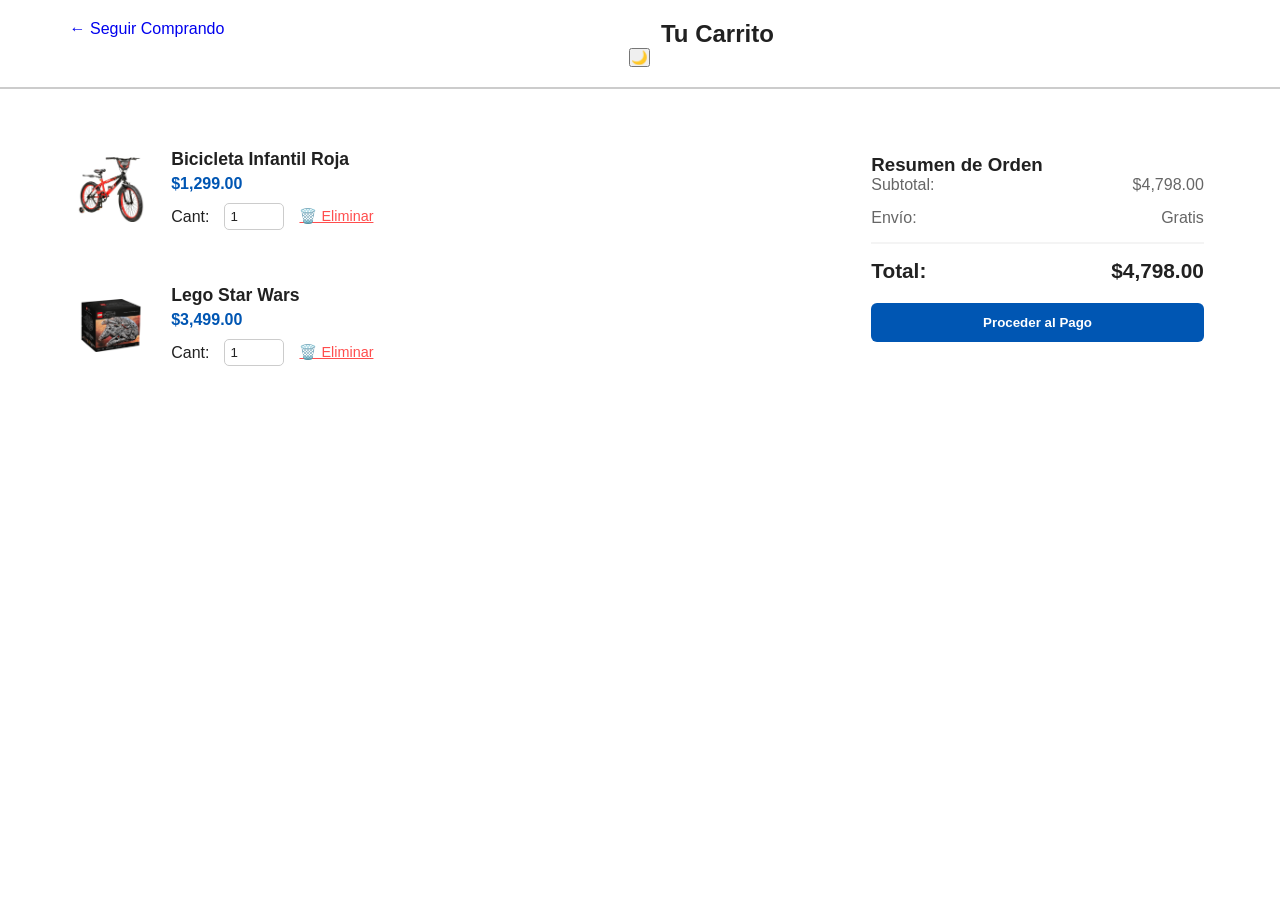
==== cart.html @ 3ff04220 "Carrito y navegacion agregados al proyecto" ====
<!DOCTYPE html>
<html lang="es">
<head>
    <meta charset="UTF-8">
    <meta name="viewport" content="width=device-width, initial-scale=1.0">
    <title>Carrito de Compras | Julio Cepeda</title>
    <link rel="stylesheet" href="css/styles.css">
    <link rel="stylesheet" href="css/components.css">
    <link rel="stylesheet" href="css/cart.css">
</head>
<body>

    <header style="padding: 20px; text-align: center; border-bottom: 2px solid #ccc;">
        <nav class="contenedor">
            <a href="product-list.html" style="float: left; text-decoration: none;">← Seguir Comprando</a>
            <h2>Tu Carrito</h2>
            <button id="btn-theme" aria-label="Cambiar tema visual">🌙</button>
        </nav>
    </header>

    <main class="contenedor" style="padding: 40px 0;">
        <div class="carrito-layout">
            
            <section class="carrito-items">
                <article class="item-carrito">
                    <img src="./img/bici-roja.jpg" alt="Bicicleta Infantil Roja" class="item-img">
                    <div class="item-detalles">
                        <h3>Bicicleta Infantil Roja</h3>
                        <p class="item-precio">$1,299.00</p>
                        <div class="item-controles">
                            <label for="cant-bici">Cant:</label>
                            <input type="number" id="cant-bici" value="1" min="1" class="input-cantidad">
                            <button class="btn-eliminar" aria-label="Eliminar bicicleta del carrito">🗑️ Eliminar</button>
                        </div>
                    </div>
                </article>

                <article class="item-carrito">
                    <img src="./img/lego-halcon.jpg" alt="Lego Star Wars" class="item-img">
                    <div class="item-detalles">
                        <h3>Lego Star Wars</h3>
                        <p class="item-precio">$3,499.00</p>
                        <div class="item-controles">
                            <label for="cant-lego">Cant:</label>
                            <input type="number" id="cant-lego" value="1" min="1" class="input-cantidad">
                            <button class="btn-eliminar" aria-label="Eliminar Lego del carrito">🗑️ Eliminar</button>
                        </div>
                    </div>
                </article>
            </section>

            <aside class="carrito-resumen">
                <h3>Resumen de Orden</h3>
                <div class="resumen-fila">
                    <span>Subtotal:</span>
                    <span>$4,798.00</span>
                </div>
                <div class="resumen-fila">
                    <span>Envío:</span>
                    <span>Gratis</span>
                </div>
                <div class="resumen-total">
                    <span>Total:</span>
                    <span>$4,798.00</span>
                </div>
                
                <a href="checkout.html" style="text-decoration: none;">
                    <button class="btn-primario" style="margin-top: 20px;">Proceder al Pago</button>
                </a>
            </aside>

        </div>
    </main>

    <script src="js/main.js"></script>
</body>
</html>
---- css/styles.css ----
/* VARIABLES DE DISEÑO (Para consistencia visual) */

/* Indicador visual para navegación por teclado (Accesibilidad) */
*:focus-visible {
    outline: 3px solid var(--primary-color);
    outline-offset: 3px;
    border-radius: 4px;
}
:root {
    /* Modo Claro */
    --bg-color: #ffffff;
    --text-color: #212121;
    --primary-color: #0056b3; /* Azul Julio Cepeda */
    --secondary-color: #f4f4f4;
    --card-bg: #ffffff;
    --transition-speed: 0.3s;
}

/* Soporte automático para preferencias del sistema */
@media (prefers-color-scheme: dark) {
    :root {
        --bg-color: #121212;
        --text-color: #f1f1f1;
        --secondary-color: #1e1e1e;
        --card-bg: #1e1e1e;
    }
}

/* Clase para activar modo oscuro manualmente con JS */
.dark-theme {
    --bg-color: #121212;
    --text-color: #f1f1f1;
    --secondary-color: #1e1e1e;
    --card-bg: #1e1e1e;
}

/* RESET ESTRUCTURAL */
* {
    margin: 0;
    padding: 0;
    box-sizing: border-box;
    font-family: 'Segoe UI', Tahoma, sans-serif;
}

body {
    background-color: var(--bg-color);
    color: var(--text-color);
    transition: background-color var(--transition-speed), color var(--transition-speed);
}

.contenedor {
    width: 92%;
    max-width: 1200px;
    margin: 0 auto;
}
---- css/components.css ----
/* BOTONES ACCESIBLES */
.btn-primario {
    background-color: var(--primary-color);
    color: white;
    border: none;
    padding: 12px;
    border-radius: 6px;
    font-weight: bold;
    cursor: pointer;
    width: 100%;
    transition: transform 0.2s, filter 0.2s; /* Transición suave */
}

/* MICROINTERACCIÓN */
.btn-primario:hover {
    filter: brightness(1.2);
    transform: scale(1.03); /* Efecto de aumento al pasar el mouse */
}

/* TARJETAS DE PRODUCTO */
.tarjeta-producto {
    background-color: var(--card-bg);
    border-radius: 10px;
    padding: 15px;
    box-shadow: 0 4px 15px rgba(0,0,0,0.1);
    transition: transform var(--transition-speed);
}

/* TRANSICIÓN SUAVE */
.tarjeta-producto:hover {
    transform: translateY(-10px); /* La tarjeta se eleva */
}

/* 3ra Microinteracción: El botón reacciona al clic físico */
.btn-primario:active {
    transform: scale(0.95); /* Se hace un 5% más pequeño al presionarlo */
}

/* IMAGEN DEL PRODUCTO (Ajuste perfecto) */
.producto-img {
    width: 100%;
    height: 200px; /* Tamaño fijo para que todas las tarjetas midan lo mismo */
    object-fit: contain; /* Ajusta la foto sin deformarla */
    background-color: #ffffff; /* Fondo blanco para las fotos sin fondo */
    border-radius: 10px 10px 0 0; /* Bordes redondeados solo arriba */
    padding: 10px; /* Espacio para que la imagen respire */
}
---- css/cart.css ----
/* DISEÑO MOBILE-FIRST (1 columna) */
.carrito-layout {
    display: grid;
    grid-template-columns: 1fr;
    gap: 30px;
}

/* Diseño de cada producto en la lista */
.item-carrito {
    display: flex;
    gap: 20px;
    padding: 20px;
    background-color: var(--card-bg);
    border-radius: 10px;
    margin-bottom: 15px;
    box-shadow: var(--card-shadow);
    align-items: center;
}

.item-img {
    width: 80px;
    height: 80px;
    object-fit: contain;
    background: white;
    border-radius: 8px;
    padding: 5px;
}

.item-detalles h3 {
    font-size: 1.1rem;
    margin-bottom: 5px;
}

.item-precio {
    font-weight: bold;
    color: var(--primary-color);
    margin-bottom: 10px;
}

.item-controles {
    display: flex;
    gap: 15px;
    align-items: center;
}

.input-cantidad {
    width: 60px;
    padding: 5px;
    border: 1px solid #ccc;
    border-radius: 5px;
    background: var(--card-bg);
    color: var(--text-color);
}

.btn-eliminar {
    background: none;
    border: none;
    color: #ff4d4d;
    cursor: pointer;
    text-decoration: underline;
    font-size: 0.9rem;
}

/* El cuadro de "Resumen de Orden" */
.carrito-resumen {
    background-color: var(--card-bg);
    padding: 25px;
    border-radius: 10px;
    box-shadow: var(--card-shadow);
    height: fit-content;
}

.resumen-fila {
    display: flex;
    justify-content: space-between;
    margin-bottom: 15px;
    color: #666;
}

.resumen-total {
    display: flex;
    justify-content: space-between;
    font-size: 1.3rem;
    font-weight: bold;
    border-top: 2px solid var(--secondary-color);
    padding-top: 15px;
    margin-top: 15px;
}

/* =========================================
   DISEÑO ESCRITORIO (2 Columnas)
   ========================================= */
@media (min-width: 768px) {
    .carrito-layout {
        grid-template-columns: 2fr 1fr; /* 2 partes para productos, 1 parte para resumen */
    }
}
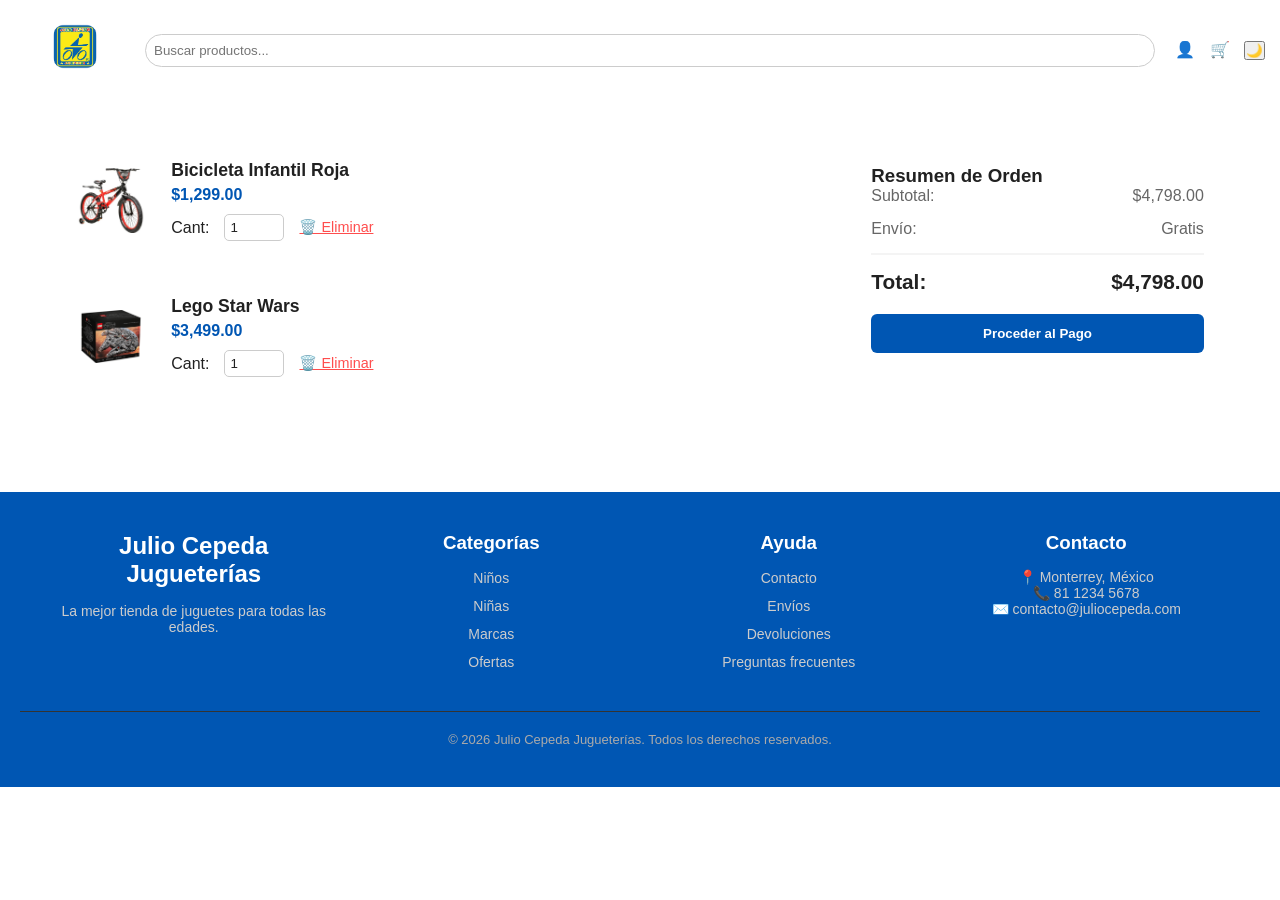
==== commit be5f45b4: "avance index y cheeckout con cambios de diego incluidos" ====
--- a/cart.html
+++ b/cart.html
@@ -10,12 +10,18 @@
 </head>
 <body>
 
-    <header style="padding: 20px; text-align: center; border-bottom: 2px solid #ccc;">
-        <nav class="contenedor">
-            <a href="product-list.html" style="float: left; text-decoration: none;">← Seguir Comprando</a>
-            <h2>Tu Carrito</h2>
-            <button id="btn-theme" aria-label="Cambiar tema visual">🌙</button>
-        </nav>
+    <header class="header">
+
+        <div class="logo"><a href="index.html"><img src="img/logo.png" alt="logo de julio cepeda" width="100%" height="auto"></a></div>
+
+        <input type="text" placeholder="Buscar productos..." class="search">
+
+        <div class="icons">
+        <span>👤</span>
+        <span>🛒</span>
+        <button id="btn-theme">🌙</button>
+        </div>
+
     </header>
 
     <main class="contenedor" style="padding: 40px 0;">
@@ -72,6 +78,46 @@
         </div>
     </main>
 
+    <footer class="footer">
+        <div class="footer-container">
+            <div class="footer-section">
+            <h2>Julio Cepeda Jugueterías</h2>
+            <p>La mejor tienda de juguetes para todas las edades.</p>
+            </div>
+
+            <div class="footer-section">
+            <h3>Categorías</h3>
+            <ul>
+                <li><a href="product-list.html?cat=ninos">Niños</a></li>
+                <li><a href="product-list.html?cat=ninas">Niñas</a></li>
+                <li><a href="product-list.html?cat=marcas">Marcas</a></li>
+                <li><a href="product-list.html?cat=ofertas">Ofertas</a></li>
+            </ul>
+            </div>
+
+            <div class="footer-section">
+            <h3>Ayuda</h3>
+            <ul>
+                <li><a href="#">Contacto</a></li>
+                <li><a href="#">Envíos</a></li>
+                <li><a href="#">Devoluciones</a></li>
+                <li><a href="#">Preguntas frecuentes</a></li>
+            </ul>
+            </div>
+
+            <div class="footer-section">
+            <h3>Contacto</h3>
+            <p>📍 Monterrey, México</p>
+            <p>📞 81 1234 5678</p>
+            <p>✉️ contacto@juliocepeda.com</p>
+            </div>
+
+        </div>
+
+        <div class="footer-bottom">
+            <p>© 2026 Julio Cepeda Jugueterías. Todos los derechos reservados.</p>
+        </div>
+    </footer>
     <script src="js/main.js"></script>
 </body>
 </html>
--- a/css/styles.css
+++ b/css/styles.css
@@ -1,11 +1,405 @@
-/* VARIABLES DE DISEÑO (Para consistencia visual) */
-
-/* Indicador visual para navegación por teclado (Accesibilidad) */
-*:focus-visible {
-    outline: 3px solid var(--primary-color);
-    outline-offset: 3px;
-    border-radius: 4px;
-}
+* {
+    margin: 0;
+    padding: 0;
+    box-sizing: border-box;
+    font-family: 'Segoe UI', Tahoma, sans-serif;
+}
+
+body {
+  font-family: Arial, sans-serif;
+  background-color: var(--bg-color);
+  color: var(--text-color);
+  transition: all 0.3s ease;
+  transition: background-color var(--transition-speed), color var(--transition-speed);
+}
+
+.navbar {
+  display: flex;
+  justify-content: space-between;
+  padding: 15px;
+  background: #f5f5f5;
+}
+
+.navbar a {
+  margin: 0 10px;
+  text-decoration: none;
+  color: inherit;
+}
+
+.hero {
+  text-align: center;
+  padding: 40px 20px;
+}
+
+.btn-primary {
+  background: #ff6600;
+  color: white;
+  border: none;
+  padding: 10px 20px;
+  cursor: pointer;
+  transition: transform 0.2s;
+}
+
+.btn-primary:hover {
+  transform: scale(1.05);
+}
+
+.container {
+  padding: 20px;
+}
+
+.grid {
+  display: grid;
+  gap: 10px;
+}
+
+.grid {
+  grid-template-columns: 1fr;
+}
+
+@media (min-width: 768px) {
+  .grid {
+    grid-template-columns: repeat(3, 1fr);
+  }
+}
+
+.card {
+  padding: 20px;
+  background: #eee;
+  border-radius: 10px;
+  transition: transform 0.3s;
+}
+
+.card:hover {
+  transform: translateY(-5px);
+}
+
+.footer {
+  text-align: center;
+  padding: 20px;
+}
+
+.header {
+  display: flex;
+  align-items: center;
+  justify-content: space-between;
+  padding: 15px;
+  gap: 10px;
+}
+
+.search {
+  flex: 1;
+  padding: 8px;
+  border-radius: 20px;
+  border: 1px solid #ccc;
+}
+
+.icons span, .icons button {
+  margin-left: 10px;
+  cursor: pointer;
+}
+
+.logo {
+  width: 120px;
+  height: 70px;
+  border-radius: 5px;
+}
+
+
+.banner {
+  margin: 20px;
+  padding: 50px;
+  text-align: center;
+  background: #e0e0e0;
+  border-radius: 15px;
+}
+
+/*========= Categorias ========= */
+/* CONTENEDOR GRID */
+.categories {
+  width: 85%;
+  display: grid;
+  grid-template-columns: 1fr 1fr;
+  gap: 20px;
+  margin: auto;
+}
+
+/* CARDS */
+.category {
+  height: 140px;
+  border-radius: 20px;
+  display: flex;
+  align-items: center;
+  padding: 20px;
+  position: relative;
+  overflow: hidden;
+  cursor: pointer;
+  transition: transform 0.3s;
+  text-decoration: none;
+  color: inherit;
+}
+
+.category:hover {
+  transform: scale(1.03);
+}
+
+/* TEXTO */
+.category .text {
+  z-index: 2;
+}
+
+.category h3 {
+  font-size: 22px;
+  margin: 0;
+}
+
+.category p {
+  margin-top: 5px;
+  font-size: 14px;
+}
+
+.card1 {
+  background: #cfe8ff;
+  background-image: url("../img/ninos.png");
+  background-repeat: no-repeat;
+  background-position: right;
+  background-size: 120px;
+}
+
+.card2 {
+  background: #ffd6e7;
+  background-image: url("../img/ninas.png");
+  background-repeat: no-repeat;
+  background-position: right;
+  background-size: 120px;
+}
+
+.card3 {
+  background: #d4f5dc;
+  background-image: url("../img/marcas.png");
+  background-repeat: no-repeat;
+  background-position: right;
+  background-size: 120px;
+}
+
+.card4 {
+  background: #ffe7c7;
+  background-image: url("../img/ofertas.png");
+  background-repeat: no-repeat;
+  background-position: right;
+  background-size: 120px;
+}
+
+.category::after {
+  content: "";
+  position: absolute;
+  inset: 0;
+  background: linear-gradient(to right, rgba(255,255,255,0.8), transparent);
+}
+
+.products {
+  padding: 20px;
+}
+
+.products h3 {
+  margin-bottom: 10px;
+}
+
+
+.grid {
+  display: grid;
+  grid-template-columns: repeat(2, 1fr);
+  gap: 15px;
+}
+
+
+@media (min-width: 768px) {
+  .grid {
+    grid-template-columns: repeat(5, 1fr);
+  }
+}
+
+
+
+/* ======== BANNER ========= */
+
+/* CONTENEDOR */
+.banner {
+  position: relative;
+  overflow: hidden;
+  margin: 20px;
+  border-radius: 20px;
+}
+
+/* SLIDER */
+.slider {
+  display: flex;
+  width: 300%;
+  transition: transform 0.5s ease-in-out;
+}
+
+/* CADA SLIDE */
+.slide {
+  width: 100%;
+  flex-shrink: 0;
+}
+
+/* IMAGEN */
+.slide img {
+  width: auto;
+  height: 250px;
+  object-fit: cover;
+  display: block;
+}
+
+/* FLECHAS */
+.prev, .next {
+  position: absolute;
+  top: 50%;
+  transform: translateY(-50%);
+  background: rgba(0,0,0,0.5);
+  color: white;
+  border: none;
+  padding: 10px;
+  cursor: pointer;
+  font-size: 20px;
+  border-radius: 50%;
+}
+
+.prev { left: 10px; }
+.next { right: 10px; }
+
+
+/*========= footer ===========*/
+
+.footer {
+  background: #0056b3;
+  color: #fff;
+  margin-top: 40px;
+  padding-top: 40px;
+}
+
+.footer-container {
+  display: grid;
+  grid-template-columns: repeat(4, 1fr);
+  gap: 30px;
+  padding: 0 40px;
+}
+
+.footer-section h2,
+.footer-section h3 {
+  margin-bottom: 15px;
+}
+
+.footer-section p {
+  font-size: 14px;
+  color: #ccc;
+}
+
+.footer-section ul {
+  list-style: none;
+  padding: 0;
+}
+
+.footer-section ul li {
+  margin-bottom: 10px;
+}
+
+.footer-section a {
+  text-decoration: none;
+  color: #ccc;
+  font-size: 14px;
+  transition: color 0.3s;
+}
+
+.footer-section a:hover {
+  color: #ff6600;
+}
+
+.footer-bottom {
+  text-align: center;
+  padding: 20px;
+  border-top: 1px solid #333;
+  margin-top: 30px;
+  font-size: 13px;
+  color: #aaa;
+}
+
+@media (max-width: 768px) {
+  .footer-container {
+    grid-template-columns: 1fr 1fr;
+  }
+}
+
+@media (max-width: 500px) {
+  .footer-container {
+    grid-template-columns: 1fr;
+  }
+}
+
+/*======== checkout ==========*/
+
+
+.checkout {
+  display: grid;
+  grid-template-columns: 2fr 1fr;
+  gap: 20px;
+  padding: 20px;
+}
+
+
+.box {
+  background: #fff;
+  padding: 20px;
+  border-radius: 15px;
+  margin-bottom: 20px;
+  border: 1px solid #ddd;
+}
+
+
+.box input {
+  display: block;
+  width: 100%;
+  margin-bottom: 10px;
+  padding: 10px;
+  border-radius: 10px;
+  border: 1px solid #ccc;
+}
+
+
+.item {
+  display: flex;
+  justify-content: space-between;
+  margin: 10px 0;
+}
+
+
+.total {
+  display: flex;
+  justify-content: space-between;
+  font-weight: bold;
+  margin-top: 10px;
+}
+
+.btn-comprar {
+  width: 100%;
+  margin-top: 15px;
+  padding: 12px;
+  border: none;
+  background: orange;
+  color: white;
+  border-radius: 10px;
+  cursor: pointer;
+  font-size: 16px;
+}
+
+.btn-comprar:hover {
+  background: darkorange;
+}
+
+/*DIEGO */
+
+
 :root {
     /* Modo Claro */
     --bg-color: #ffffff;
@@ -15,8 +409,14 @@
     --card-bg: #ffffff;
     --transition-speed: 0.3s;
 }
-
-/* Soporte automático para preferencias del sistema */
+/* Indicador visual para navegación por teclado (Accesibilidad) */
+*:focus-visible {
+    outline: 3px solid var(--primary-color);
+    outline-offset: 3px;
+    border-radius: 4px;
+}
+
+/* Soporte automático para preferencias del sistema 
 @media (prefers-color-scheme: dark) {
     :root {
         --bg-color: #121212;
@@ -24,9 +424,8 @@
         --secondary-color: #1e1e1e;
         --card-bg: #1e1e1e;
     }
-}
-
-/* Clase para activar modo oscuro manualmente con JS */
+}*/
+
 .dark-theme {
     --bg-color: #121212;
     --text-color: #f1f1f1;
@@ -34,20 +433,6 @@
     --card-bg: #1e1e1e;
 }
 
-/* RESET ESTRUCTURAL */
-* {
-    margin: 0;
-    padding: 0;
-    box-sizing: border-box;
-    font-family: 'Segoe UI', Tahoma, sans-serif;
-}
-
-body {
-    background-color: var(--bg-color);
-    color: var(--text-color);
-    transition: background-color var(--transition-speed), color var(--transition-speed);
-}
-
 .contenedor {
     width: 92%;
     max-width: 1200px;
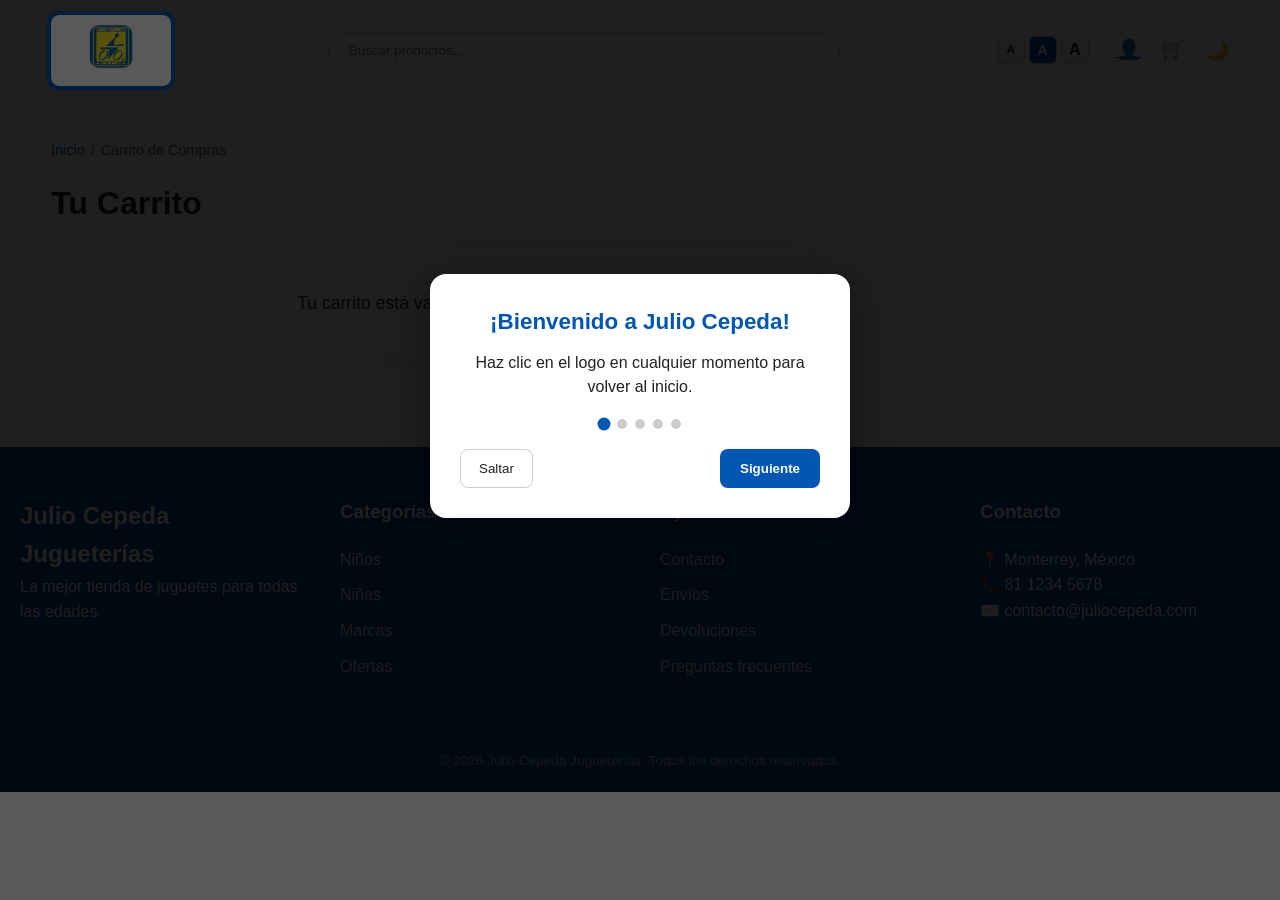
==== commit 0651d518: "Version inicial del sitio Julio Cepeda Jugueterias" ====
--- a/cart.html
+++ b/cart.html
@@ -12,54 +12,42 @@
 
     <header class="header">
 
-        <div class="logo"><a href="index.html"><img src="img/logo.png" alt="logo de julio cepeda" width="100%" height="auto"></a></div>
+        <div class="logo"><a href="index.html" aria-label="Ir al inicio"><img src="img/logo.png" alt="Logo de Julio Cepeda Jugueterías" width="100%" height="auto"></a></div>
 
-        <input type="text" placeholder="Buscar productos..." class="search">
+        <input type="text" placeholder="Buscar productos..." class="search" aria-label="Buscar productos">
 
         <div class="icons">
-        <span>👤</span>
-        <span>🛒</span>
-        <button id="btn-theme">🌙</button>
+            <div class="font-controls" role="group" aria-label="Tamaño de letra">
+                <button type="button" data-font-btn="small" class="font-sm" aria-label="Letra pequeña">A</button>
+                <button type="button" data-font-btn="normal" class="font-md" aria-label="Letra normal">A</button>
+                <button type="button" data-font-btn="large" class="font-lg" aria-label="Letra grande">A</button>
+            </div>
+            <a href="dashboard.html" aria-label="Mi cuenta"><span>👤</span></a>
+            <a href="cart.html" class="cart-link" aria-label="Ver carrito de compras"><span>🛒</span><span class="cart-badge" aria-live="polite">0</span></a>
+            <button id="btn-theme" aria-label="Cambiar modo claro u oscuro">🌙</button>
         </div>
 
     </header>
 
-    <main class="contenedor" style="padding: 40px 0;">
+    <main class="contenedor" style="padding: 20px 0 40px;">
+        <nav class="breadcrumbs" aria-label="Ruta de navegación">
+            <a href="index.html">Inicio</a>
+            <span class="sep">/</span>
+            <span aria-current="page">Carrito de Compras</span>
+        </nav>
+
+        <h1 style="margin: 10px 0 20px;">Tu Carrito</h1>
+
         <div class="carrito-layout">
-            
-            <section class="carrito-items">
-                <article class="item-carrito">
-                    <img src="./img/bici-roja.jpg" alt="Bicicleta Infantil Roja" class="item-img">
-                    <div class="item-detalles">
-                        <h3>Bicicleta Infantil Roja</h3>
-                        <p class="item-precio">$1,299.00</p>
-                        <div class="item-controles">
-                            <label for="cant-bici">Cant:</label>
-                            <input type="number" id="cant-bici" value="1" min="1" class="input-cantidad">
-                            <button class="btn-eliminar" aria-label="Eliminar bicicleta del carrito">🗑️ Eliminar</button>
-                        </div>
-                    </div>
-                </article>
 
-                <article class="item-carrito">
-                    <img src="./img/lego-halcon.jpg" alt="Lego Star Wars" class="item-img">
-                    <div class="item-detalles">
-                        <h3>Lego Star Wars</h3>
-                        <p class="item-precio">$3,499.00</p>
-                        <div class="item-controles">
-                            <label for="cant-lego">Cant:</label>
-                            <input type="number" id="cant-lego" value="1" min="1" class="input-cantidad">
-                            <button class="btn-eliminar" aria-label="Eliminar Lego del carrito">🗑️ Eliminar</button>
-                        </div>
-                    </div>
-                </article>
+            <section class="carrito-items" id="carrito-items" aria-label="Productos en el carrito">
             </section>
 
-            <aside class="carrito-resumen">
+            <aside class="carrito-resumen" id="carrito-resumen" aria-label="Resumen de orden">
                 <h3>Resumen de Orden</h3>
                 <div class="resumen-fila">
                     <span>Subtotal:</span>
-                    <span>$4,798.00</span>
+                    <span id="resumen-subtotal">$0.00</span>
                 </div>
                 <div class="resumen-fila">
                     <span>Envío:</span>
@@ -67,12 +55,13 @@
                 </div>
                 <div class="resumen-total">
                     <span>Total:</span>
-                    <span>$4,798.00</span>
+                    <span id="resumen-total">$0.00</span>
                 </div>
-                
+
                 <a href="checkout.html" style="text-decoration: none;">
-                    <button class="btn-primario" style="margin-top: 20px;">Proceder al Pago</button>
+                    <button class="btn-primario" style="margin-top: 20px; width: 100%;">Proceder al Pago</button>
                 </a>
+                <button class="btn-secundario" id="btn-limpiar-carrito" style="width: 100%;">Vaciar carrito</button>
             </aside>
 
         </div>
@@ -120,4 +109,4 @@
     </footer>
     <script src="js/main.js"></script>
 </body>
-</html>+</html>
--- a/css/styles.css
+++ b/css/styles.css
@@ -1,405 +1,3 @@
-* {
-    margin: 0;
-    padding: 0;
-    box-sizing: border-box;
-    font-family: 'Segoe UI', Tahoma, sans-serif;
-}
-
-body {
-  font-family: Arial, sans-serif;
-  background-color: var(--bg-color);
-  color: var(--text-color);
-  transition: all 0.3s ease;
-  transition: background-color var(--transition-speed), color var(--transition-speed);
-}
-
-.navbar {
-  display: flex;
-  justify-content: space-between;
-  padding: 15px;
-  background: #f5f5f5;
-}
-
-.navbar a {
-  margin: 0 10px;
-  text-decoration: none;
-  color: inherit;
-}
-
-.hero {
-  text-align: center;
-  padding: 40px 20px;
-}
-
-.btn-primary {
-  background: #ff6600;
-  color: white;
-  border: none;
-  padding: 10px 20px;
-  cursor: pointer;
-  transition: transform 0.2s;
-}
-
-.btn-primary:hover {
-  transform: scale(1.05);
-}
-
-.container {
-  padding: 20px;
-}
-
-.grid {
-  display: grid;
-  gap: 10px;
-}
-
-.grid {
-  grid-template-columns: 1fr;
-}
-
-@media (min-width: 768px) {
-  .grid {
-    grid-template-columns: repeat(3, 1fr);
-  }
-}
-
-.card {
-  padding: 20px;
-  background: #eee;
-  border-radius: 10px;
-  transition: transform 0.3s;
-}
-
-.card:hover {
-  transform: translateY(-5px);
-}
-
-.footer {
-  text-align: center;
-  padding: 20px;
-}
-
-.header {
-  display: flex;
-  align-items: center;
-  justify-content: space-between;
-  padding: 15px;
-  gap: 10px;
-}
-
-.search {
-  flex: 1;
-  padding: 8px;
-  border-radius: 20px;
-  border: 1px solid #ccc;
-}
-
-.icons span, .icons button {
-  margin-left: 10px;
-  cursor: pointer;
-}
-
-.logo {
-  width: 120px;
-  height: 70px;
-  border-radius: 5px;
-}
-
-
-.banner {
-  margin: 20px;
-  padding: 50px;
-  text-align: center;
-  background: #e0e0e0;
-  border-radius: 15px;
-}
-
-/*========= Categorias ========= */
-/* CONTENEDOR GRID */
-.categories {
-  width: 85%;
-  display: grid;
-  grid-template-columns: 1fr 1fr;
-  gap: 20px;
-  margin: auto;
-}
-
-/* CARDS */
-.category {
-  height: 140px;
-  border-radius: 20px;
-  display: flex;
-  align-items: center;
-  padding: 20px;
-  position: relative;
-  overflow: hidden;
-  cursor: pointer;
-  transition: transform 0.3s;
-  text-decoration: none;
-  color: inherit;
-}
-
-.category:hover {
-  transform: scale(1.03);
-}
-
-/* TEXTO */
-.category .text {
-  z-index: 2;
-}
-
-.category h3 {
-  font-size: 22px;
-  margin: 0;
-}
-
-.category p {
-  margin-top: 5px;
-  font-size: 14px;
-}
-
-.card1 {
-  background: #cfe8ff;
-  background-image: url("../img/ninos.png");
-  background-repeat: no-repeat;
-  background-position: right;
-  background-size: 120px;
-}
-
-.card2 {
-  background: #ffd6e7;
-  background-image: url("../img/ninas.png");
-  background-repeat: no-repeat;
-  background-position: right;
-  background-size: 120px;
-}
-
-.card3 {
-  background: #d4f5dc;
-  background-image: url("../img/marcas.png");
-  background-repeat: no-repeat;
-  background-position: right;
-  background-size: 120px;
-}
-
-.card4 {
-  background: #ffe7c7;
-  background-image: url("../img/ofertas.png");
-  background-repeat: no-repeat;
-  background-position: right;
-  background-size: 120px;
-}
-
-.category::after {
-  content: "";
-  position: absolute;
-  inset: 0;
-  background: linear-gradient(to right, rgba(255,255,255,0.8), transparent);
-}
-
-.products {
-  padding: 20px;
-}
-
-.products h3 {
-  margin-bottom: 10px;
-}
-
-
-.grid {
-  display: grid;
-  grid-template-columns: repeat(2, 1fr);
-  gap: 15px;
-}
-
-
-@media (min-width: 768px) {
-  .grid {
-    grid-template-columns: repeat(5, 1fr);
-  }
-}
-
-
-
-/* ======== BANNER ========= */
-
-/* CONTENEDOR */
-.banner {
-  position: relative;
-  overflow: hidden;
-  margin: 20px;
-  border-radius: 20px;
-}
-
-/* SLIDER */
-.slider {
-  display: flex;
-  width: 300%;
-  transition: transform 0.5s ease-in-out;
-}
-
-/* CADA SLIDE */
-.slide {
-  width: 100%;
-  flex-shrink: 0;
-}
-
-/* IMAGEN */
-.slide img {
-  width: auto;
-  height: 250px;
-  object-fit: cover;
-  display: block;
-}
-
-/* FLECHAS */
-.prev, .next {
-  position: absolute;
-  top: 50%;
-  transform: translateY(-50%);
-  background: rgba(0,0,0,0.5);
-  color: white;
-  border: none;
-  padding: 10px;
-  cursor: pointer;
-  font-size: 20px;
-  border-radius: 50%;
-}
-
-.prev { left: 10px; }
-.next { right: 10px; }
-
-
-/*========= footer ===========*/
-
-.footer {
-  background: #0056b3;
-  color: #fff;
-  margin-top: 40px;
-  padding-top: 40px;
-}
-
-.footer-container {
-  display: grid;
-  grid-template-columns: repeat(4, 1fr);
-  gap: 30px;
-  padding: 0 40px;
-}
-
-.footer-section h2,
-.footer-section h3 {
-  margin-bottom: 15px;
-}
-
-.footer-section p {
-  font-size: 14px;
-  color: #ccc;
-}
-
-.footer-section ul {
-  list-style: none;
-  padding: 0;
-}
-
-.footer-section ul li {
-  margin-bottom: 10px;
-}
-
-.footer-section a {
-  text-decoration: none;
-  color: #ccc;
-  font-size: 14px;
-  transition: color 0.3s;
-}
-
-.footer-section a:hover {
-  color: #ff6600;
-}
-
-.footer-bottom {
-  text-align: center;
-  padding: 20px;
-  border-top: 1px solid #333;
-  margin-top: 30px;
-  font-size: 13px;
-  color: #aaa;
-}
-
-@media (max-width: 768px) {
-  .footer-container {
-    grid-template-columns: 1fr 1fr;
-  }
-}
-
-@media (max-width: 500px) {
-  .footer-container {
-    grid-template-columns: 1fr;
-  }
-}
-
-/*======== checkout ==========*/
-
-
-.checkout {
-  display: grid;
-  grid-template-columns: 2fr 1fr;
-  gap: 20px;
-  padding: 20px;
-}
-
-
-.box {
-  background: #fff;
-  padding: 20px;
-  border-radius: 15px;
-  margin-bottom: 20px;
-  border: 1px solid #ddd;
-}
-
-
-.box input {
-  display: block;
-  width: 100%;
-  margin-bottom: 10px;
-  padding: 10px;
-  border-radius: 10px;
-  border: 1px solid #ccc;
-}
-
-
-.item {
-  display: flex;
-  justify-content: space-between;
-  margin: 10px 0;
-}
-
-
-.total {
-  display: flex;
-  justify-content: space-between;
-  font-weight: bold;
-  margin-top: 10px;
-}
-
-.btn-comprar {
-  width: 100%;
-  margin-top: 15px;
-  padding: 12px;
-  border: none;
-  background: orange;
-  color: white;
-  border-radius: 10px;
-  cursor: pointer;
-  font-size: 16px;
-}
-
-.btn-comprar:hover {
-  background: darkorange;
-}
-
-/*DIEGO */
-
-
 :root {
     /* Modo Claro */
     --bg-color: #ffffff;
@@ -407,34 +5,70 @@
     --primary-color: #0056b3; /* Azul Julio Cepeda */
     --secondary-color: #f4f4f4;
     --card-bg: #ffffff;
+    --card-shadow: 0 4px 15px rgba(0,0,0,0.1);
     --transition-speed: 0.3s;
 }
-/* Indicador visual para navegación por teclado (Accesibilidad) */
-*:focus-visible {
-    outline: 3px solid var(--primary-color);
-    outline-offset: 3px;
-    border-radius: 4px;
-}
-
-/* Soporte automático para preferencias del sistema 
-@media (prefers-color-scheme: dark) {
-    :root {
-        --bg-color: #121212;
-        --text-color: #f1f1f1;
-        --secondary-color: #1e1e1e;
-        --card-bg: #1e1e1e;
-    }
-}*/
-
+/* 2. CLASES DE TEMA (Para el botón de la luna) */
 .dark-theme {
     --bg-color: #121212;
     --text-color: #f1f1f1;
     --secondary-color: #1e1e1e;
     --card-bg: #1e1e1e;
+    --card-shadow: 0 4px 20px rgba(0,0,0,0.5);
 }
 
+/* Esta clase fuerza el modo claro si el sistema es oscuro */
+.light-theme {
+    --bg-color: #ffffff;
+    --text-color: #212121;
+    --card-bg: #ffffff;
+}
+
+/* 3. RESETEO UNIVERSAL */
+* {
+    margin: 0;
+    padding: 0;
+    box-sizing: border-box;
+    font-family: 'Segoe UI', Tahoma, Geneva, Verdana, sans-serif;
+}
+
+html {
+    scroll-behavior: smooth;
+}
+
+body {
+    background-color: var(--bg-color);
+    color: var(--text-color);
+    transition: background-color var(--transition-speed), color var(--transition-speed);
+    line-height: 1.6;
+    opacity: 0;
+    animation: pageFadeIn 0.5s ease forwards;
+}
+
+@keyframes pageFadeIn {
+    from { opacity: 0; transform: translateY(8px); }
+    to   { opacity: 1; transform: translateY(0); }
+}
+
+@media (prefers-reduced-motion: reduce) {
+    *, *::before, *::after {
+        animation-duration: 0.001ms !important;
+        animation-iteration-count: 1 !important;
+        transition-duration: 0.001ms !important;
+        scroll-behavior: auto !important;
+    }
+}
+
+/* 4. UTILIDADES */
 .contenedor {
     width: 92%;
     max-width: 1200px;
     margin: 0 auto;
+}
+
+/* Accesibilidad: Cuadro de enfoque para navegación con teclado */
+*:focus-visible {
+    outline: 3px solid var(--primary-color);
+    outline-offset: 3px;
+    border-radius: 4px;
 }
--- a/css/components.css
+++ b/css/components.css
@@ -1,47 +1,462 @@
-/* BOTONES ACCESIBLES */
+/* HEADER / NAVEGACIÓN */
+.header {
+    display: flex;
+    align-items: center;
+    justify-content: space-between;
+    padding: 15px 4%;
+    background-color: var(--card-bg);
+    box-shadow: 0 2px 10px rgba(0,0,0,0.1);
+    position: sticky;
+    top: 0;
+    z-index: 1000;
+    transition: padding 0.3s ease, box-shadow 0.3s ease, backdrop-filter 0.3s ease;
+}
+
+.header.header-compacto {
+    padding: 8px 4%;
+    box-shadow: 0 4px 20px rgba(0,0,0,0.15);
+    backdrop-filter: blur(8px);
+    background-color: color-mix(in srgb, var(--card-bg) 90%, transparent);
+}
+
+.header.header-compacto .logo {
+    width: 90px;
+    transition: width 0.3s ease;
+}
+
+.logo {
+    transition: width 0.3s ease;
+}
+
+.logo { width: 120px; }
+
+.search {
+    flex: 0.6;
+    padding: 10px 20px;
+    border-radius: 25px;
+    border: 1px solid #ccc;
+    background: var(--bg-color);
+    color: var(--text-color);
+}
+
+.icons {
+    display: flex;
+    align-items: center;
+    gap: 20px;
+}
+
+.icons span, #btn-theme {
+    cursor: pointer;
+    font-size: 1.2rem;
+    background: none;
+    border: none;
+    color: var(--text-color);
+}
+
+.cart-link {
+    position: relative;
+    text-decoration: none;
+    color: var(--text-color);
+    font-size: 1.2rem;
+    display: inline-flex;
+    align-items: center;
+}
+
+.cart-badge {
+    position: absolute;
+    top: -8px;
+    right: -10px;
+    background-color: #e63946;
+    color: white;
+    border-radius: 50%;
+    min-width: 18px;
+    height: 18px;
+    font-size: 0.7rem;
+    font-weight: bold;
+    display: none;
+    align-items: center;
+    justify-content: center;
+    padding: 0 5px;
+    animation: badgePop 0.3s ease;
+}
+
+@keyframes badgePop {
+    0% { transform: scale(0); }
+    60% { transform: scale(1.3); }
+    100% { transform: scale(1); }
+}
+
+.font-controls {
+    display: inline-flex;
+    align-items: center;
+    gap: 4px;
+    margin-right: 8px;
+}
+
+.font-controls button {
+    background: var(--secondary-color);
+    color: var(--text-color);
+    border: 1px solid #ccc;
+    border-radius: 6px;
+    width: 28px;
+    height: 28px;
+    cursor: pointer;
+    font-weight: bold;
+    transition: background 0.2s, transform 0.2s;
+}
+
+.font-controls button:hover {
+    background: var(--primary-color);
+    color: white;
+}
+
+.font-controls button.font-activo {
+    background: var(--primary-color);
+    color: white;
+}
+
+.font-controls .font-sm { font-size: 0.75rem; }
+.font-controls .font-md { font-size: 0.9rem; }
+.font-controls .font-lg { font-size: 1.05rem; }
+
+/* BOTONES */
 .btn-primario {
     background-color: var(--primary-color);
     color: white;
     border: none;
-    padding: 12px;
-    border-radius: 6px;
+    padding: 12px 20px;
+    border-radius: 8px;
     font-weight: bold;
     cursor: pointer;
-    width: 100%;
-    transition: transform 0.2s, filter 0.2s; /* Transición suave */
-}
-
-/* MICROINTERACCIÓN */
+    transition: transform 0.2s, filter 0.2s, box-shadow 0.3s;
+    text-align: center;
+    position: relative;
+    overflow: hidden;
+}
+
 .btn-primario:hover {
     filter: brightness(1.2);
-    transform: scale(1.03); /* Efecto de aumento al pasar el mouse */
+    transform: scale(1.02);
+    box-shadow: 0 6px 20px rgba(0, 86, 179, 0.35);
+}
+
+.btn-primario:active {
+    transform: scale(0.96);
+}
+
+.btn-primario .ripple {
+    position: absolute;
+    border-radius: 50%;
+    background: rgba(255, 255, 255, 0.55);
+    transform: scale(0);
+    animation: rippleExpand 0.6s ease-out;
+    pointer-events: none;
+}
+
+@keyframes rippleExpand {
+    to {
+        transform: scale(4);
+        opacity: 0;
+    }
 }
 
 /* TARJETAS DE PRODUCTO */
 .tarjeta-producto {
     background-color: var(--card-bg);
-    border-radius: 10px;
-    padding: 15px;
-    box-shadow: 0 4px 15px rgba(0,0,0,0.1);
-    transition: transform var(--transition-speed);
-}
-
-/* TRANSICIÓN SUAVE */
+    border-radius: 15px;
+    padding: 20px;
+    box-shadow: var(--card-shadow);
+    transition: transform var(--transition-speed), box-shadow var(--transition-speed);
+    display: flex;
+    flex-direction: column;
+    gap: 10px;
+    opacity: 0;
+    transform: translateY(30px);
+}
+
+.tarjeta-producto.reveal-visible {
+    opacity: 1;
+    transform: translateY(0);
+    transition: opacity 0.6s ease, transform 0.6s ease, box-shadow 0.3s;
+}
+
 .tarjeta-producto:hover {
-    transform: translateY(-10px); /* La tarjeta se eleva */
-}
-
-/* 3ra Microinteracción: El botón reacciona al clic físico */
-.btn-primario:active {
-    transform: scale(0.95); /* Se hace un 5% más pequeño al presionarlo */
-}
-
-/* IMAGEN DEL PRODUCTO (Ajuste perfecto) */
+    transform: translateY(-8px);
+    box-shadow: 0 12px 30px rgba(0,0,0,0.18);
+}
+
 .producto-img {
     width: 100%;
-    height: 200px; /* Tamaño fijo para que todas las tarjetas midan lo mismo */
-    object-fit: contain; /* Ajusta la foto sin deformarla */
-    background-color: #ffffff; /* Fondo blanco para las fotos sin fondo */
-    border-radius: 10px 10px 0 0; /* Bordes redondeados solo arriba */
-    padding: 10px; /* Espacio para que la imagen respire */
+    height: 180px;
+    object-fit: contain;
+    background: white; /* Fondo blanco para que los juguetes luzcan */
+    border-radius: 10px;
+    padding: 10px;
+    transition: transform 0.4s ease;
+}
+
+.tarjeta-producto:hover .producto-img {
+    transform: scale(1.05);
+}
+
+.fly-clone {
+    position: fixed;
+    z-index: 5500;
+    border-radius: 10px;
+    object-fit: contain;
+    background: white;
+    padding: 8px;
+    box-shadow: 0 8px 25px rgba(0,0,0,0.3);
+    pointer-events: none;
+    transition: transform 0.8s cubic-bezier(0.55, -0.3, 0.7, 0.3), opacity 0.8s ease, width 0.8s ease, height 0.8s ease;
+}
+
+.cart-badge.badge-bump {
+    animation: badgeBump 0.5s ease;
+}
+
+@keyframes badgeBump {
+    0%   { transform: scale(1); }
+    25%  { transform: scale(1.5) rotate(-8deg); }
+    50%  { transform: scale(0.85) rotate(6deg); }
+    75%  { transform: scale(1.2) rotate(-3deg); }
+    100% { transform: scale(1) rotate(0); }
+}
+
+/* FOOTER (Mobile-First) */
+.footer {
+    background-color: #004494; /* Azul un poco más oscuro */
+    color: white;
+    margin-top: 50px;
+    padding: 50px 0 20px;
+    text-align: center; /* 🔥 LA MAGIA MÓVIL: Centra todo el texto por defecto */
+}
+.footer-container {
+    display: grid;
+    grid-template-columns: 1fr; /* 1 columna en celular */
+    gap: 40px;
+    padding: 0 20px; /* Un poco de respiro en las orillas */
+}
+
+/* Diseño para Tablet y PC */
+@media (min-width: 768px) {
+    .footer-container {
+        grid-template-columns: repeat(4, 1fr); /* 4 columnas en PC */
+        text-align: left; /* 🔥 Regresa la alineación a la izquierda en pantallas grandes */
+    }
+}
+
+.footer-section h3 { margin-bottom: 20px; }
+.footer-section ul { list-style: none; }
+.footer-section ul li { margin-bottom: 10px; }
+.footer-section a { color: #ddd; text-decoration: none; }
+.footer-section a:hover { color: #ff9900; }
+
+/* El pequeño texto de copyright hasta abajo */
+.footer-bottom {
+    margin-top: 40px;
+    padding-top: 20px;
+    border-top: 1px solid rgba(255, 255, 255, 0.2);
+    font-size: 0.85rem;
+    color: #bbb;
+}
+
+.breadcrumbs {
+    padding: 18px 0 6px;
+    font-size: 0.9rem;
+    color: var(--text-color);
+    display: flex;
+    flex-wrap: wrap;
+    gap: 6px;
+    align-items: center;
+}
+
+.breadcrumbs a {
+    text-decoration: none;
+    color: var(--primary-color);
+    font-weight: 500;
+    transition: color 0.2s;
+}
+
+.breadcrumbs a:hover {
+    color: #ff9900;
+    text-decoration: underline;
+}
+
+.breadcrumbs .sep {
+    color: #888;
+    user-select: none;
+}
+
+.breadcrumbs span[aria-current="page"] {
+    color: var(--text-color);
+    opacity: 0.75;
+}
+
+.toast {
+    position: fixed;
+    bottom: 30px;
+    left: 50%;
+    transform: translateX(-50%) translateY(80px);
+    background: var(--primary-color);
+    color: white;
+    padding: 14px 22px;
+    border-radius: 30px;
+    box-shadow: 0 6px 25px rgba(0,0,0,0.25);
+    display: flex;
+    align-items: center;
+    gap: 10px;
+    opacity: 0;
+    transition: transform 0.4s ease, opacity 0.4s ease;
+    z-index: 5000;
+    font-weight: 500;
+    pointer-events: none;
+}
+
+.toast.toast-visible {
+    transform: translateX(-50%) translateY(0);
+    opacity: 1;
+}
+
+.toast-icon {
+    font-size: 1.2rem;
+}
+
+.onboarding-overlay {
+    position: fixed;
+    inset: 0;
+    background: rgba(0,0,0,0.65);
+    z-index: 4000;
+    display: flex;
+    align-items: center;
+    justify-content: center;
+    padding: 20px;
+    animation: fadeIn 0.3s ease;
+}
+
+@keyframes fadeIn {
+    from { opacity: 0; }
+    to { opacity: 1; }
+}
+
+.onboarding-card {
+    background: var(--card-bg);
+    color: var(--text-color);
+    border-radius: 16px;
+    padding: 30px;
+    max-width: 420px;
+    width: 100%;
+    box-shadow: 0 10px 40px rgba(0,0,0,0.4);
+    text-align: center;
+    animation: cardUp 0.4s ease;
+}
+
+@keyframes cardUp {
+    from { transform: translateY(20px); opacity: 0; }
+    to { transform: translateY(0); opacity: 1; }
+}
+
+.onboarding-card h3 {
+    color: var(--primary-color);
+    margin-bottom: 12px;
+    font-size: 1.4rem;
+}
+
+.onboarding-card p {
+    margin-bottom: 20px;
+    line-height: 1.5;
+}
+
+.onboarding-pasos {
+    display: flex;
+    justify-content: center;
+    gap: 8px;
+    margin-bottom: 20px;
+}
+
+.onboarding-pasos span {
+    width: 10px;
+    height: 10px;
+    border-radius: 50%;
+    background: #ccc;
+    transition: background 0.3s, transform 0.3s;
+}
+
+.onboarding-pasos span.activo {
+    background: var(--primary-color);
+    transform: scale(1.3);
+}
+
+.onboarding-acciones {
+    display: flex;
+    justify-content: space-between;
+    gap: 12px;
+}
+
+.onboarding-skip {
+    background: none;
+    border: 1px solid #ccc;
+    border-radius: 8px;
+    padding: 10px 18px;
+    cursor: pointer;
+    color: var(--text-color);
+}
+
+.onboarding-skip:hover {
+    background: var(--secondary-color);
+}
+
+.onboarding-resaltado {
+    position: relative;
+    z-index: 4500;
+    box-shadow: 0 0 0 4px var(--primary-color), 0 0 0 9999px rgba(0,0,0,0.65);
+    border-radius: 8px;
+    animation: pulseHighlight 1.5s ease-in-out infinite;
+}
+
+@keyframes pulseHighlight {
+    0%, 100% { box-shadow: 0 0 0 4px var(--primary-color), 0 0 0 9999px rgba(0,0,0,0.65); }
+    50% { box-shadow: 0 0 0 8px rgba(0, 86, 179, 0.4), 0 0 0 9999px rgba(0,0,0,0.65); }
+}
+
+@media (max-width: 600px) {
+    .font-controls button {
+        width: 24px;
+        height: 24px;
+    }
+    .header .search {
+        flex: 1;
+        margin: 0 8px;
+    }
+}
+
+.reveal {
+    opacity: 0;
+    transform: translateY(20px);
+    transition: opacity 0.6s ease, transform 0.6s ease;
+}
+
+.reveal-visible {
+    opacity: 1;
+    transform: translateY(0);
+}
+
+a, button, input, select {
+    transition: color 0.2s ease, background-color 0.2s ease, border-color 0.2s ease;
+}
+
+.icons a, .icons button {
+    transition: transform 0.25s ease;
+}
+
+.icons a:hover, .icons button:hover {
+    transform: scale(1.15);
+}
+
+.footer-section a {
+    transition: color 0.25s ease, padding-left 0.25s ease;
+}
+
+.footer-section a:hover {
+    padding-left: 5px;
 }
--- a/css/cart.css
+++ b/css/cart.css
@@ -3,6 +3,37 @@
     display: grid;
     grid-template-columns: 1fr;
     gap: 30px;
+}
+
+.carrito-vacio {
+    background: var(--card-bg);
+    padding: 40px;
+    border-radius: 12px;
+    text-align: center;
+    box-shadow: var(--card-shadow);
+    font-size: 1.1rem;
+}
+
+.carrito-vacio a {
+    color: var(--primary-color);
+    font-weight: bold;
+}
+
+.btn-secundario {
+    background: none;
+    border: 1px solid var(--primary-color);
+    color: var(--primary-color);
+    padding: 10px 18px;
+    border-radius: 8px;
+    cursor: pointer;
+    font-weight: 500;
+    margin-top: 15px;
+    transition: background 0.2s;
+}
+
+.btn-secundario:hover {
+    background: var(--primary-color);
+    color: white;
 }
 
 /* Diseño de cada producto en la lista */
